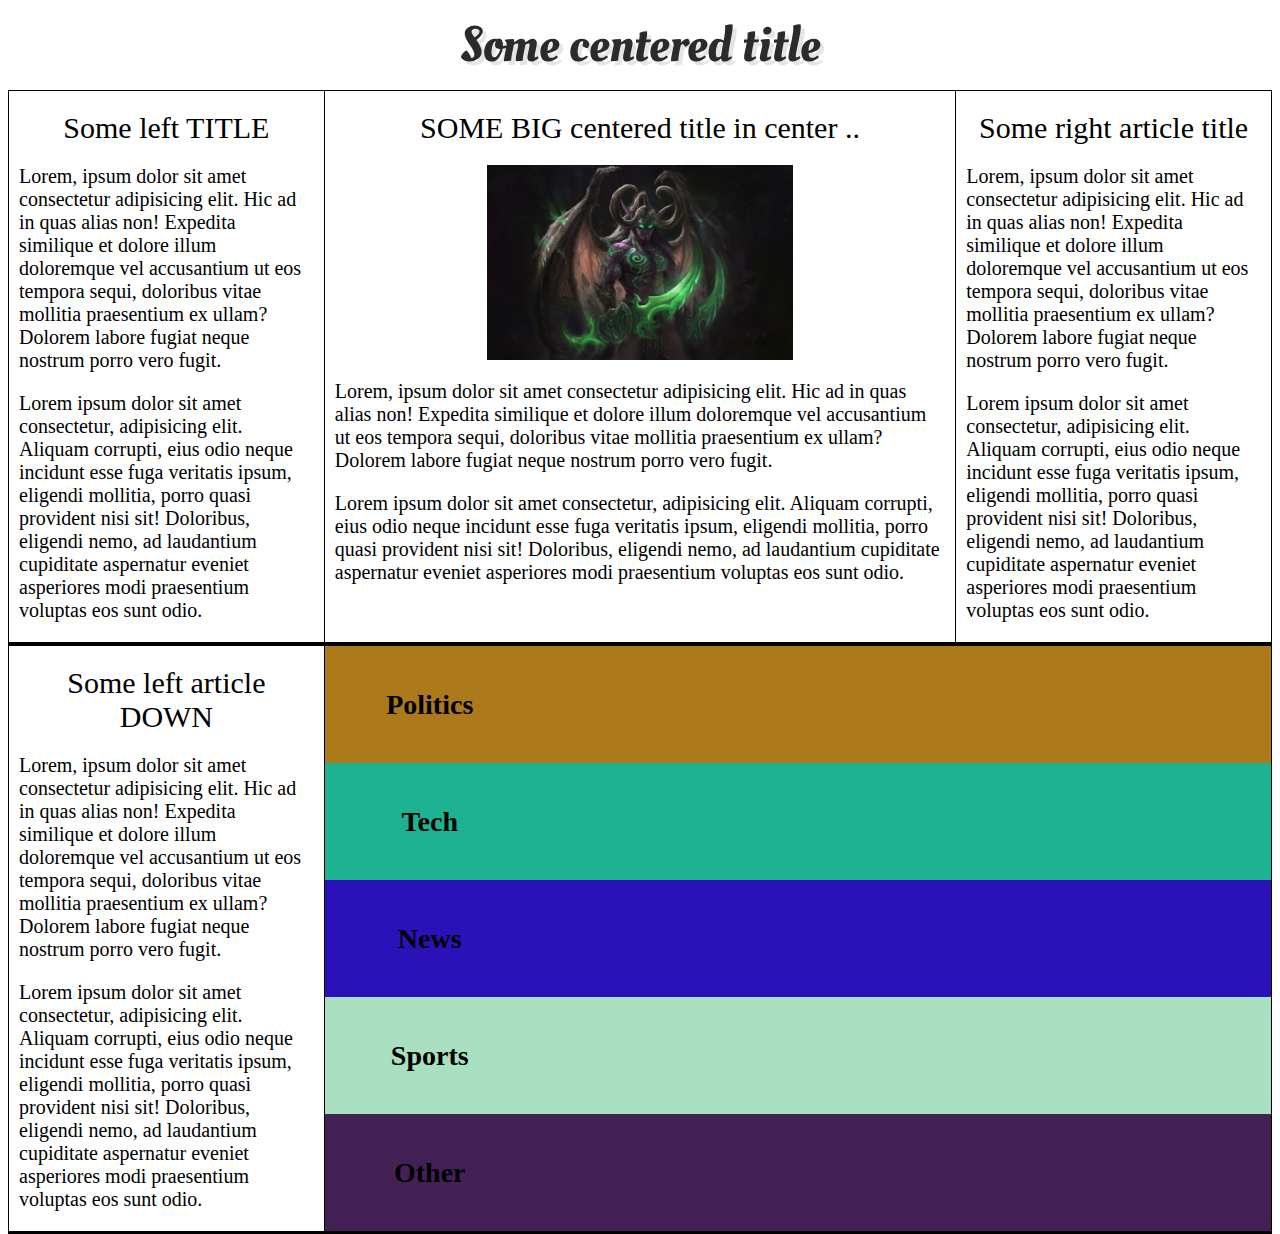
==== index.html @ b1f557c9 "renamed to index" ====
<!DOCTYPE html>
<html lang="en">

<head>
    <meta charset="UTF-8">
    <meta name="viewport" content="width=device-width, initial-scale=1.0">
    <meta http-equiv="X-UA-Compatible" content="ie=edge">
    <link rel="stylesheet" href="./styles/style.css">
    <link rel= "stylesheet" href="./styles/buttonStyle.css">
    <link href='http://fonts.googleapis.com/css?family=Oleo+Script' rel='stylesheet' type='text/css'>
    <title>Some page</title>
</head>

<body>
    <header class="mainTitle">Some centered title</header>
    <section class="content">
        <article class="textBox quarter">
            <h1 class="article-title">Some left TITLE</h1>
            <p class="article-text">Lorem, ipsum dolor sit amet consectetur adipisicing elit. Hic ad in quas alias non!
                Expedita similique et dolore illum doloremque vel accusantium ut eos tempora sequi, doloribus vitae
                mollitia
                praesentium ex ullam? Dolorem labore fugiat neque nostrum porro vero fugit.</p>
            <p class="article-text">Lorem ipsum dolor sit amet consectetur, adipisicing elit. Aliquam corrupti, eius
                odio
                neque incidunt esse fuga veritatis ipsum, eligendi mollitia, porro quasi provident nisi sit! Doloribus,
                eligendi nemo, ad laudantium cupiditate aspernatur eveniet asperiores modi praesentium voluptas eos sunt
                odio.</p>
        </article>
        <article class="textBox half">
            <h1 class="article-title">SOME BIG centered title in center ..</h1>
            <img class="articleImage" src="./src/ImageTest.jpg">
            <p class="article-text">Lorem, ipsum dolor sit amet consectetur adipisicing elit. Hic ad in quas alias non!
                Expedita similique et dolore illum doloremque vel accusantium ut eos tempora sequi, doloribus vitae
                mollitia
                praesentium ex ullam? Dolorem labore fugiat neque nostrum porro vero fugit.</p>
            <p class="article-text">Lorem ipsum dolor sit amet consectetur, adipisicing elit. Aliquam corrupti, eius
                odio
                neque incidunt esse fuga veritatis ipsum, eligendi mollitia, porro quasi provident nisi sit! Doloribus,
                eligendi nemo, ad laudantium cupiditate aspernatur eveniet asperiores modi praesentium voluptas eos sunt
                odio.</p>

        </article>
        <article class="textBox quarter">
            <h1 class="article-title">Some right article title</h1>
            <p class="article-text">Lorem, ipsum dolor sit amet consectetur adipisicing elit. Hic ad in quas alias non!
                Expedita similique et dolore illum doloremque vel accusantium ut eos tempora sequi, doloribus vitae
                mollitia
                praesentium ex ullam? Dolorem labore fugiat neque nostrum porro vero fugit.</p>
            <p class="article-text">Lorem ipsum dolor sit amet consectetur, adipisicing elit. Aliquam corrupti, eius
                odio
                neque incidunt esse fuga veritatis ipsum, eligendi mollitia, porro quasi provident nisi sit! Doloribus,
                eligendi nemo, ad laudantium cupiditate aspernatur eveniet asperiores modi praesentium voluptas eos sunt
                odio.</p>
        </article>
    </section>
    <section class="content">
        <article class="textBox quarter">
            <h1 class="article-title">Some left article DOWN</h1>
            <p class="article-text">Lorem, ipsum dolor sit amet consectetur adipisicing elit. Hic ad in quas alias non!
                Expedita similique et dolore illum doloremque vel accusantium ut eos tempora sequi, doloribus vitae
                mollitia
                praesentium ex ullam? Dolorem labore fugiat neque nostrum porro vero fugit.</p>
            <p class="article-text">Lorem ipsum dolor sit amet consectetur, adipisicing elit. Aliquam corrupti, eius
                odio
                neque incidunt esse fuga veritatis ipsum, eligendi mollitia, porro quasi provident nisi sit! Doloribus,
                eligendi nemo, ad laudantium cupiditate aspernatur eveniet asperiores modi praesentium voluptas eos sunt
                odio.</p>
        </article>
        <ul class="textBox seventyPercent differentSections">
            <li class="siteSection Politics">
                <a href="https://www.google.com" class="someLink Politics button"><span>Politics</span></a></li>
            <li class="siteSection Tech">
                <a href="https://www.google.com" class="someLink Tech button"><span>Tech</span></a></li>
            </li>
            <li class="siteSection News">
                <a href="https://www.google.com" class="someLink News button"><span>News</span></a></li>
            </li>
            <li class="siteSection Sports">
                <a href="https://www.google.com" class="someLink Sports button"><span>Sports</span></a></li>
            </li>
            <li class="siteSection Other">
                <a href="https://www.google.com" class="someLink Other button"><span>Other</span></a></li>
            </li>
        </ul>

    </section>

</body>

</html>
---- styles/style.css ----
* {
    box-sizing: border-box
}

article {
    display: block;
}

body,
html {
    height: 100%
}

section {
    display: block
}

h1 {
    display: block
}

p {
    display: block;
    margin-block-start: 1em;
    margin-block-end: 1em;
    margin-inline-start: 0px;
    margin-inline-end: 0px;
}

.mainTitle {
    text-align: center;
    font: 200 50px/1.3 'Oleo Script', Helvetica, sans-serif;
    color: #2b2b2b;
    text-shadow: 4px 4px 0 rgba(0, 0, 0, .1);
    margin: 7px;
    padding: 5px
}

.article-title {
    font-size: 30px;
    text-align: center;
    font-weight: 400;
    font-style: bold, italic
}

.content {
    display: flex;
    width: 100%;
    align-items: stretch;
    border-left: 1px solid #000;
    border-top: 1px solid black;
    border-bottom: 3px solid black;
}

.textBox {
    border-right: 1px solid #000;
    padding: 0 10px;
    font-size: 20px
}

.quarter {
    width: 25%
}

.half {
    width: 50%;
}

.articleImage {
    width: 50%;
    display: block;
    margin-left: auto;
    margin-right: auto;
}

.seventyPercent {
    width: 75%;
}

ul {
    display: block;
    list-style-type: disc;
    margin-block-start: 1em;
    margin-block-end: 1em;
    margin-inline-start: 0px;
    margin-inline-end: 0px;
    padding-inline-start: 40px;
}

.differentSections {
    display: flex;
    flex-direction: column;
    align-items: stretch;
    justify-content: center;
    padding: 0;
    margin: 0;
}

.siteSection {
    display: flex;
    align-items: center;
    flex: 1;
}

.someLink {
    color: black;
    text-decoration: none;
    font-size: 30px;
    padding-left: 30px;
    font-weight: bold;
    font-family: "Futura";
    color: black
}

.Politics {
    background-color: rgb(172, 121, 27);
}

.Tech {
    background-color: rgb(29, 179, 146);
}

.News {
    background-color: rgb(43, 18, 184);

}

.Sports {
    background-color: rgb(169, 224, 194);

}

.Other {
    background-color: rgb(67, 33, 85);
}
---- styles/buttonStyle.css ----
.button {
    border-radius: 4px;
    background-color: inherit;
    border: none;
    color:inherit;
    text-align: center;
    font-size: 28px;
    padding: 20px;
    width: 200px;
    transition: all 0.5s;
    cursor: pointer;
    margin: 5px;
  }
  
  .button span {
    cursor: pointer;
    display: inline-block;
    position: relative;
    transition: 0.5s;
  }
  
  .button span:after {
    content: '\00bb';
    position: absolute;
    opacity: 0;
    top: 0;
    right: -20px;
    transition: 0.5s;
  }
  
  .button:hover span {
    padding-right: 25px;
  }
  
  .button:hover span:after {
    opacity: 1;
    right: 0;
  }
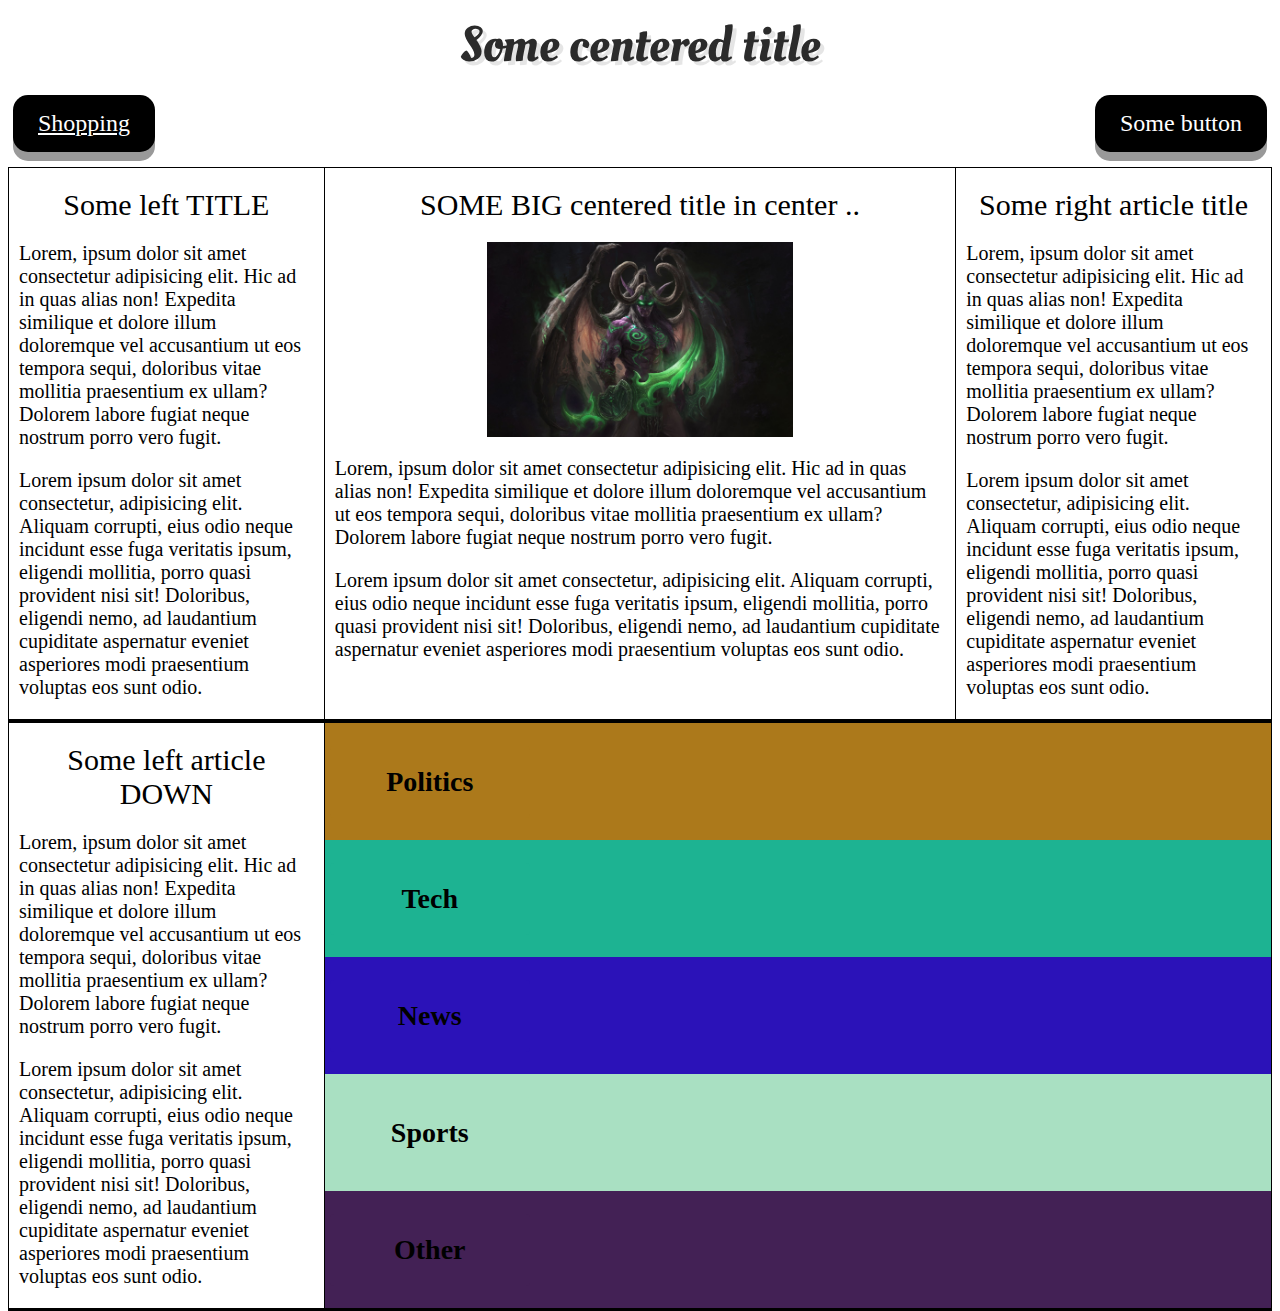
==== commit 312ad7e3: "added new desin on 2 buttons of the header" ====
--- a/index.html
+++ b/index.html
@@ -6,84 +6,73 @@
     <meta name="viewport" content="width=device-width, initial-scale=1.0">
     <meta http-equiv="X-UA-Compatible" content="ie=edge">
     <link rel="stylesheet" href="./styles/style.css">
-    <link rel= "stylesheet" href="./styles/buttonStyle.css">
+    <link rel="stylesheet" href="./styles/buttonStyle.css">
     <link href='http://fonts.googleapis.com/css?family=Oleo+Script' rel='stylesheet' type='text/css'>
     <title>Some page</title>
 </head>
 
 <body>
+
     <header class="mainTitle">Some centered title</header>
-    <section class="content">
-        <article class="textBox quarter">
-            <h1 class="article-title">Some left TITLE</h1>
-            <p class="article-text">Lorem, ipsum dolor sit amet consectetur adipisicing elit. Hic ad in quas alias non!
-                Expedita similique et dolore illum doloremque vel accusantium ut eos tempora sequi, doloribus vitae
-                mollitia
-                praesentium ex ullam? Dolorem labore fugiat neque nostrum porro vero fugit.</p>
-            <p class="article-text">Lorem ipsum dolor sit amet consectetur, adipisicing elit. Aliquam corrupti, eius
-                odio
-                neque incidunt esse fuga veritatis ipsum, eligendi mollitia, porro quasi provident nisi sit! Doloribus,
-                eligendi nemo, ad laudantium cupiditate aspernatur eveniet asperiores modi praesentium voluptas eos sunt
-                odio.</p>
-        </article>
-        <article class="textBox half">
-            <h1 class="article-title">SOME BIG centered title in center ..</h1>
-            <img class="articleImage" src="./src/ImageTest.jpg">
-            <p class="article-text">Lorem, ipsum dolor sit amet consectetur adipisicing elit. Hic ad in quas alias non!
-                Expedita similique et dolore illum doloremque vel accusantium ut eos tempora sequi, doloribus vitae
-                mollitia
-                praesentium ex ullam? Dolorem labore fugiat neque nostrum porro vero fugit.</p>
-            <p class="article-text">Lorem ipsum dolor sit amet consectetur, adipisicing elit. Aliquam corrupti, eius
-                odio
-                neque incidunt esse fuga veritatis ipsum, eligendi mollitia, porro quasi provident nisi sit! Doloribus,
-                eligendi nemo, ad laudantium cupiditate aspernatur eveniet asperiores modi praesentium voluptas eos sunt
-                odio.</p>
+    <div class="flexWrapper">
+        <div class="headerButton goToShoppingPage"> <a href='shopPage.html'> Shopping </div></a>
+            <div class="headerButton goToSomewhereElse">Some button </div>
+        </div>
+        <section class="content">
+            <article class="textBox quarter">
+                <h1 class="article-title">Some left TITLE</h1>
+                <p class="article-text">Lorem, ipsum dolor sit amet consectetur adipisicing elit. Hic ad in quas alias non! Expedita similique et dolore illum doloremque vel accusantium ut eos tempora sequi, doloribus vitae mollitia praesentium ex ullam? Dolorem labore fugiat
+                    neque nostrum porro vero fugit.</p>
+                <p class="article-text">Lorem ipsum dolor sit amet consectetur, adipisicing elit. Aliquam corrupti, eius odio neque incidunt esse fuga veritatis ipsum, eligendi mollitia, porro quasi provident nisi sit! Doloribus, eligendi nemo, ad laudantium cupiditate aspernatur
+                    eveniet asperiores modi praesentium voluptas eos sunt odio.
+                </p>
+            </article>
+            <article class="textBox half">
+                <h1 class="article-title">SOME BIG centered title in center ..</h1>
+                <img class="articleImage" src="./src/ImageTest.jpg">
+                <p class="article-text">Lorem, ipsum dolor sit amet consectetur adipisicing elit. Hic ad in quas alias non! Expedita similique et dolore illum doloremque vel accusantium ut eos tempora sequi, doloribus vitae mollitia praesentium ex ullam? Dolorem labore fugiat
+                    neque nostrum porro vero fugit.</p>
+                <p class="article-text">Lorem ipsum dolor sit amet consectetur, adipisicing elit. Aliquam corrupti, eius odio neque incidunt esse fuga veritatis ipsum, eligendi mollitia, porro quasi provident nisi sit! Doloribus, eligendi nemo, ad laudantium cupiditate aspernatur
+                    eveniet asperiores modi praesentium voluptas eos sunt odio.
+                </p>
 
-        </article>
-        <article class="textBox quarter">
-            <h1 class="article-title">Some right article title</h1>
-            <p class="article-text">Lorem, ipsum dolor sit amet consectetur adipisicing elit. Hic ad in quas alias non!
-                Expedita similique et dolore illum doloremque vel accusantium ut eos tempora sequi, doloribus vitae
-                mollitia
-                praesentium ex ullam? Dolorem labore fugiat neque nostrum porro vero fugit.</p>
-            <p class="article-text">Lorem ipsum dolor sit amet consectetur, adipisicing elit. Aliquam corrupti, eius
-                odio
-                neque incidunt esse fuga veritatis ipsum, eligendi mollitia, porro quasi provident nisi sit! Doloribus,
-                eligendi nemo, ad laudantium cupiditate aspernatur eveniet asperiores modi praesentium voluptas eos sunt
-                odio.</p>
-        </article>
-    </section>
-    <section class="content">
-        <article class="textBox quarter">
-            <h1 class="article-title">Some left article DOWN</h1>
-            <p class="article-text">Lorem, ipsum dolor sit amet consectetur adipisicing elit. Hic ad in quas alias non!
-                Expedita similique et dolore illum doloremque vel accusantium ut eos tempora sequi, doloribus vitae
-                mollitia
-                praesentium ex ullam? Dolorem labore fugiat neque nostrum porro vero fugit.</p>
-            <p class="article-text">Lorem ipsum dolor sit amet consectetur, adipisicing elit. Aliquam corrupti, eius
-                odio
-                neque incidunt esse fuga veritatis ipsum, eligendi mollitia, porro quasi provident nisi sit! Doloribus,
-                eligendi nemo, ad laudantium cupiditate aspernatur eveniet asperiores modi praesentium voluptas eos sunt
-                odio.</p>
-        </article>
-        <ul class="textBox seventyPercent differentSections">
-            <li class="siteSection Politics">
-                <a href="https://www.google.com" class="someLink Politics button"><span>Politics</span></a></li>
-            <li class="siteSection Tech">
-                <a href="https://www.google.com" class="someLink Tech button"><span>Tech</span></a></li>
-            </li>
-            <li class="siteSection News">
-                <a href="https://www.google.com" class="someLink News button"><span>News</span></a></li>
-            </li>
-            <li class="siteSection Sports">
-                <a href="https://www.google.com" class="someLink Sports button"><span>Sports</span></a></li>
-            </li>
-            <li class="siteSection Other">
-                <a href="https://www.google.com" class="someLink Other button"><span>Other</span></a></li>
-            </li>
-        </ul>
+            </article>
+            <article class="textBox quarter">
+                <h1 class="article-title">Some right article title</h1>
+                <p class="article-text">Lorem, ipsum dolor sit amet consectetur adipisicing elit. Hic ad in quas alias non! Expedita similique et dolore illum doloremque vel accusantium ut eos tempora sequi, doloribus vitae mollitia praesentium ex ullam? Dolorem labore fugiat
+                    neque nostrum porro vero fugit.</p>
+                <p class="article-text">Lorem ipsum dolor sit amet consectetur, adipisicing elit. Aliquam corrupti, eius odio neque incidunt esse fuga veritatis ipsum, eligendi mollitia, porro quasi provident nisi sit! Doloribus, eligendi nemo, ad laudantium cupiditate aspernatur
+                    eveniet asperiores modi praesentium voluptas eos sunt odio.
+                </p>
+            </article>
 
-    </section>
+        </section>
+        <section class="content">
+            <article class="textBox quarter">
+                <h1 class="article-title">Some left article DOWN</h1>
+                <p class="article-text">Lorem, ipsum dolor sit amet consectetur adipisicing elit. Hic ad in quas alias non! Expedita similique et dolore illum doloremque vel accusantium ut eos tempora sequi, doloribus vitae mollitia praesentium ex ullam? Dolorem labore fugiat
+                    neque nostrum porro vero fugit.</p>
+                <p class="article-text">Lorem ipsum dolor sit amet consectetur, adipisicing elit. Aliquam corrupti, eius odio neque incidunt esse fuga veritatis ipsum, eligendi mollitia, porro quasi provident nisi sit! Doloribus, eligendi nemo, ad laudantium cupiditate aspernatur
+                    eveniet asperiores modi praesentium voluptas eos sunt odio.
+                </p>
+            </article>
+            <ul class="textBox seventyPercent differentSections">
+                <li class="siteSection Politics">
+                    <a href="https://www.google.com" class="someLink Politics button"><span>Politics</span></a></li>
+                <li class="siteSection Tech">
+                    <a href="https://www.google.com" class="someLink Tech button"><span>Tech</span></a></li>
+                </li>
+                <li class="siteSection News">
+                    <a href="https://www.google.com" class="someLink News button"><span>News</span></a></li>
+                </li>
+                <li class="siteSection Sports">
+                    <a href="https://www.google.com" class="someLink Sports button"><span>Sports</span></a></li>
+                </li>
+                <li class="siteSection Other">
+                    <a href="https://www.google.com" class="someLink Other button"><span>Other</span></a></li>
+                </li>
+            </ul>
+        </section>
 
 </body>
 
--- a/styles/style.css
+++ b/styles/style.css
@@ -122,14 +122,30 @@
 
 .News {
     background-color: rgb(43, 18, 184);
-
 }
 
 .Sports {
     background-color: rgb(169, 224, 194);
-
 }
 
 .Other {
     background-color: rgb(67, 33, 85);
+}
+
+.shoppingCartImage {
+    width: 30px;
+    height: 35px;
+    flex-direction: row-reverse;
+    float: right;
+    position: relative;
+}
+
+.shoppingCartImage:hover {
+    background-color: #000
+}
+
+.flexWrapper {
+    display: flex;
+    justify-content: space-between;
+    padding: 5px
 }--- a/styles/buttonStyle.css
+++ b/styles/buttonStyle.css
@@ -2,7 +2,7 @@
     border-radius: 4px;
     background-color: inherit;
     border: none;
-    color:inherit;
+    color: inherit;
     text-align: center;
     font-size: 28px;
     padding: 20px;
@@ -10,29 +10,62 @@
     transition: all 0.5s;
     cursor: pointer;
     margin: 5px;
-  }
-  
-  .button span {
+}
+
+.button span {
     cursor: pointer;
     display: inline-block;
     position: relative;
     transition: 0.5s;
-  }
-  
-  .button span:after {
+}
+
+.button span:after {
     content: '\00bb';
     position: absolute;
     opacity: 0;
     top: 0;
     right: -20px;
     transition: 0.5s;
-  }
-  
-  .button:hover span {
+}
+
+.button:hover span {
     padding-right: 25px;
-  }
-  
-  .button:hover span:after {
+}
+
+.button:hover span:after {
     opacity: 1;
     right: 0;
-  }+}
+
+.headerButton {
+    padding: 15px 25px;
+    font-size: 24px;
+    text-align: center;
+    cursor: pointer;
+    outline: none;
+    color: white;
+    background-color: black;
+    border: none;
+    border-radius: 15px;
+    box-shadow: 0 9px #999;
+    margin-bottom: 10px;
+}
+
+.headerButton:hover {
+    background-color: white;
+    color: black;
+}
+
+.headerButton:active {
+    background-color: black;
+    color: white;
+    box-shadow: 0 5px #666;
+    transform: translateY(4px);
+}
+
+a,
+a:visited,
+a:hover,
+a:active {
+    color: inherit;
+}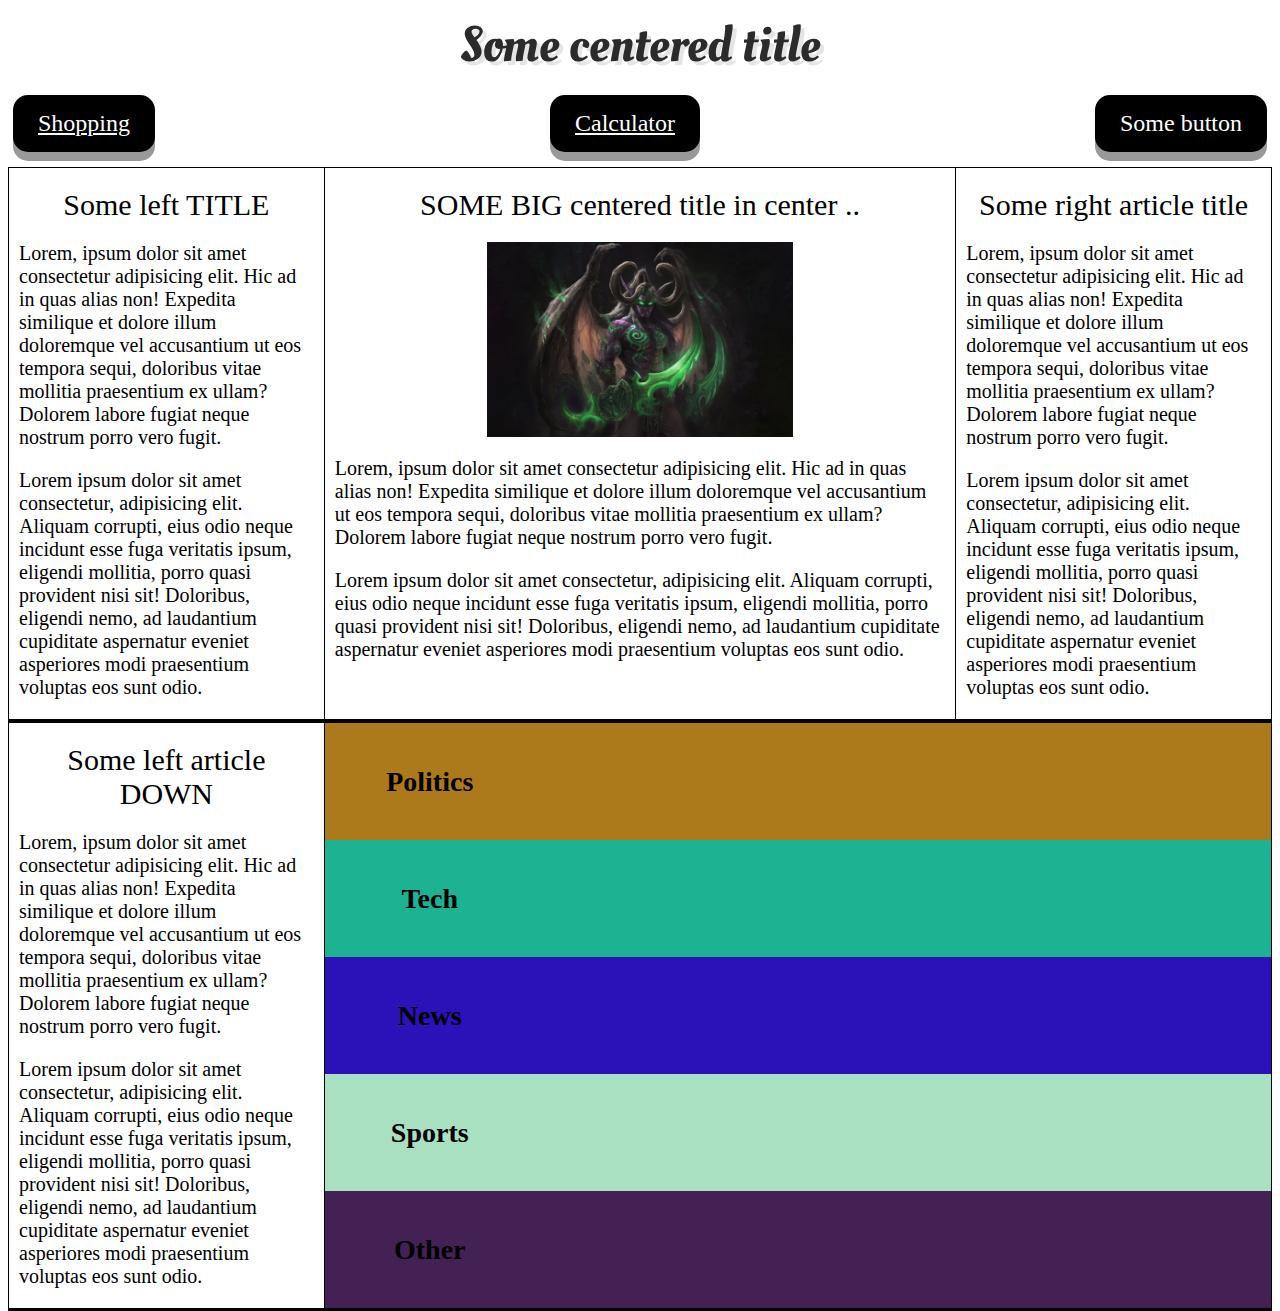
==== commit efc205c4: "added arhitecture" ====
--- a/index.html
+++ b/index.html
@@ -16,6 +16,7 @@
     <header class="mainTitle">Some centered title</header>
     <div class="flexWrapper">
         <div class="headerButton goToShoppingPage"> <a href='shopPage.html'> Shopping </div></a>
+        <div class="headerButton calculatorPageLink"><a href='Calculator.html>'>Calculator</div></a>
             <div class="headerButton goToSomewhereElse">Some button </div>
         </div>
         <section class="content">
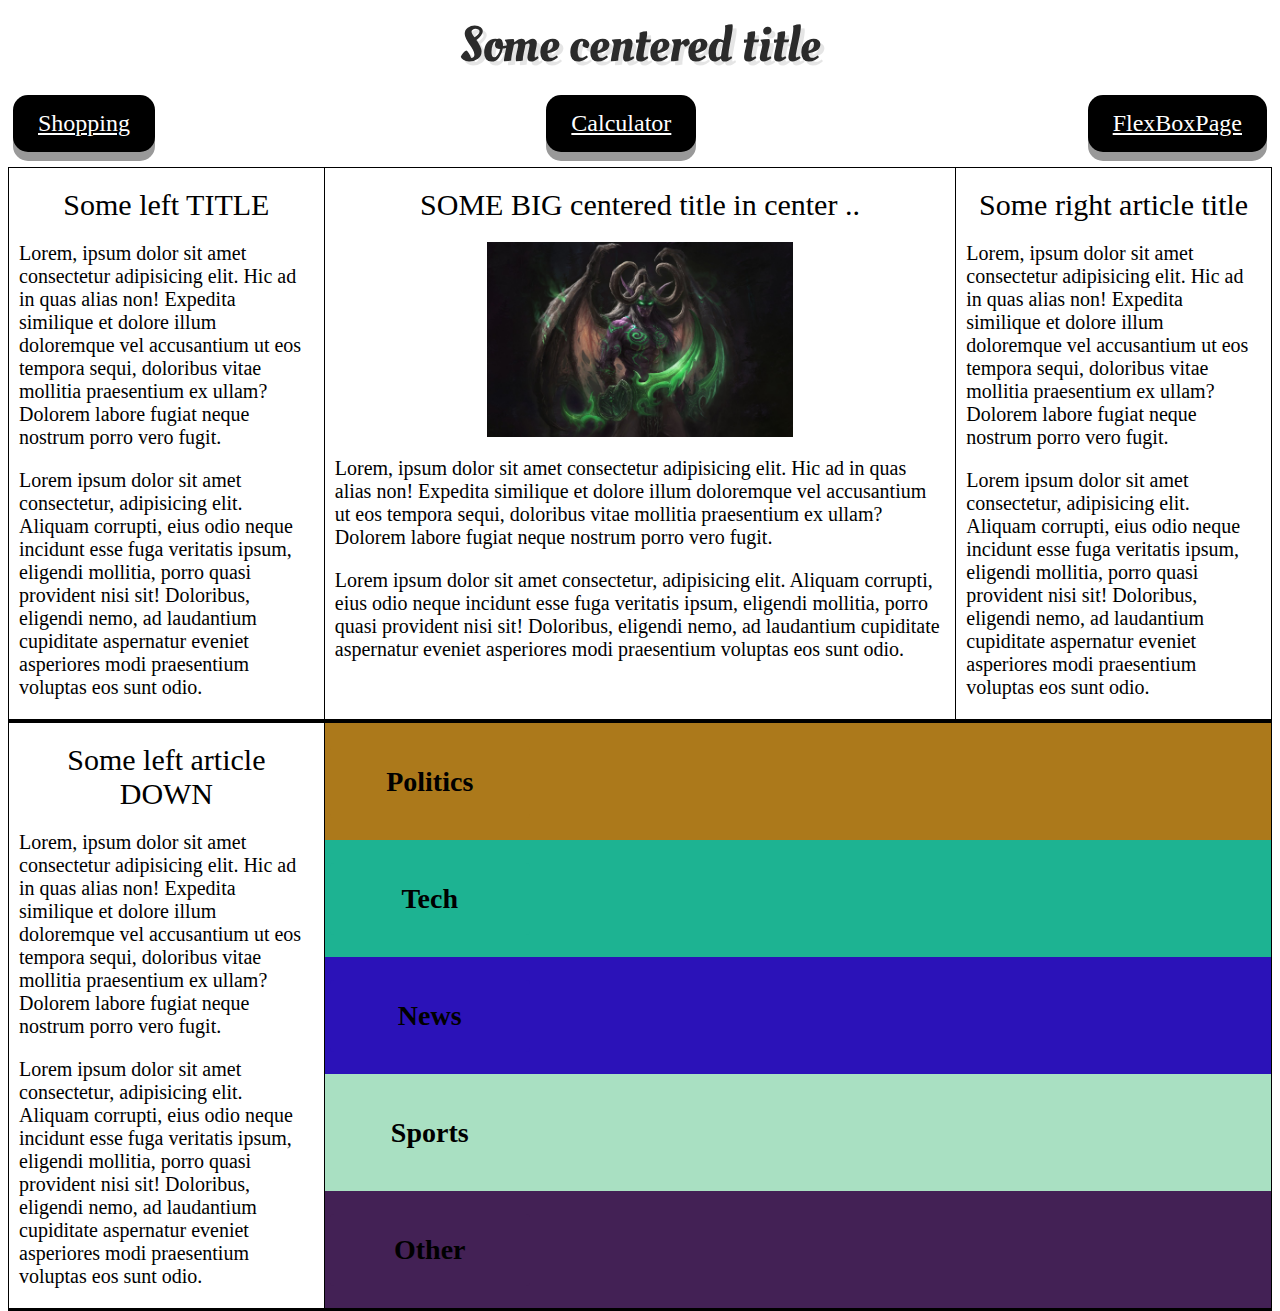
==== commit 8adb85e1: "update with latest changes" ====
--- a/index.html
+++ b/index.html
@@ -15,9 +15,9 @@
 
     <header class="mainTitle">Some centered title</header>
     <div class="flexWrapper">
-        <div class="headerButton goToShoppingPage"> <a href='shopPage.html'> Shopping </div></a>
-        <div class="headerButton calculatorPageLink"><a href='Calculator.html>'>Calculator</div></a>
-            <div class="headerButton goToSomewhereElse">Some button </div>
+        <div class="headerButton goToShoppingPage"> <a href='shopPage.html' > Shopping </div></a>
+        <div class="headerButton calculatorPageLink"> <a href='Calculator.html' > Calculator </div></a>
+            <div class="headerButton goToSomewhereElse"><a href='FlexBoxPractice.html'>FlexBoxPage</div></a>
         </div>
         <section class="content">
             <article class="textBox quarter">
--- a/styles/style.css
+++ b/styles/style.css
@@ -35,7 +35,8 @@
     margin: 7px;
     padding: 5px
 }
-
+/* // margin top bottom / left right ( 2 valori )
+4 valori -> clockwisse */
 .article-title {
     font-size: 30px;
     text-align: center;
